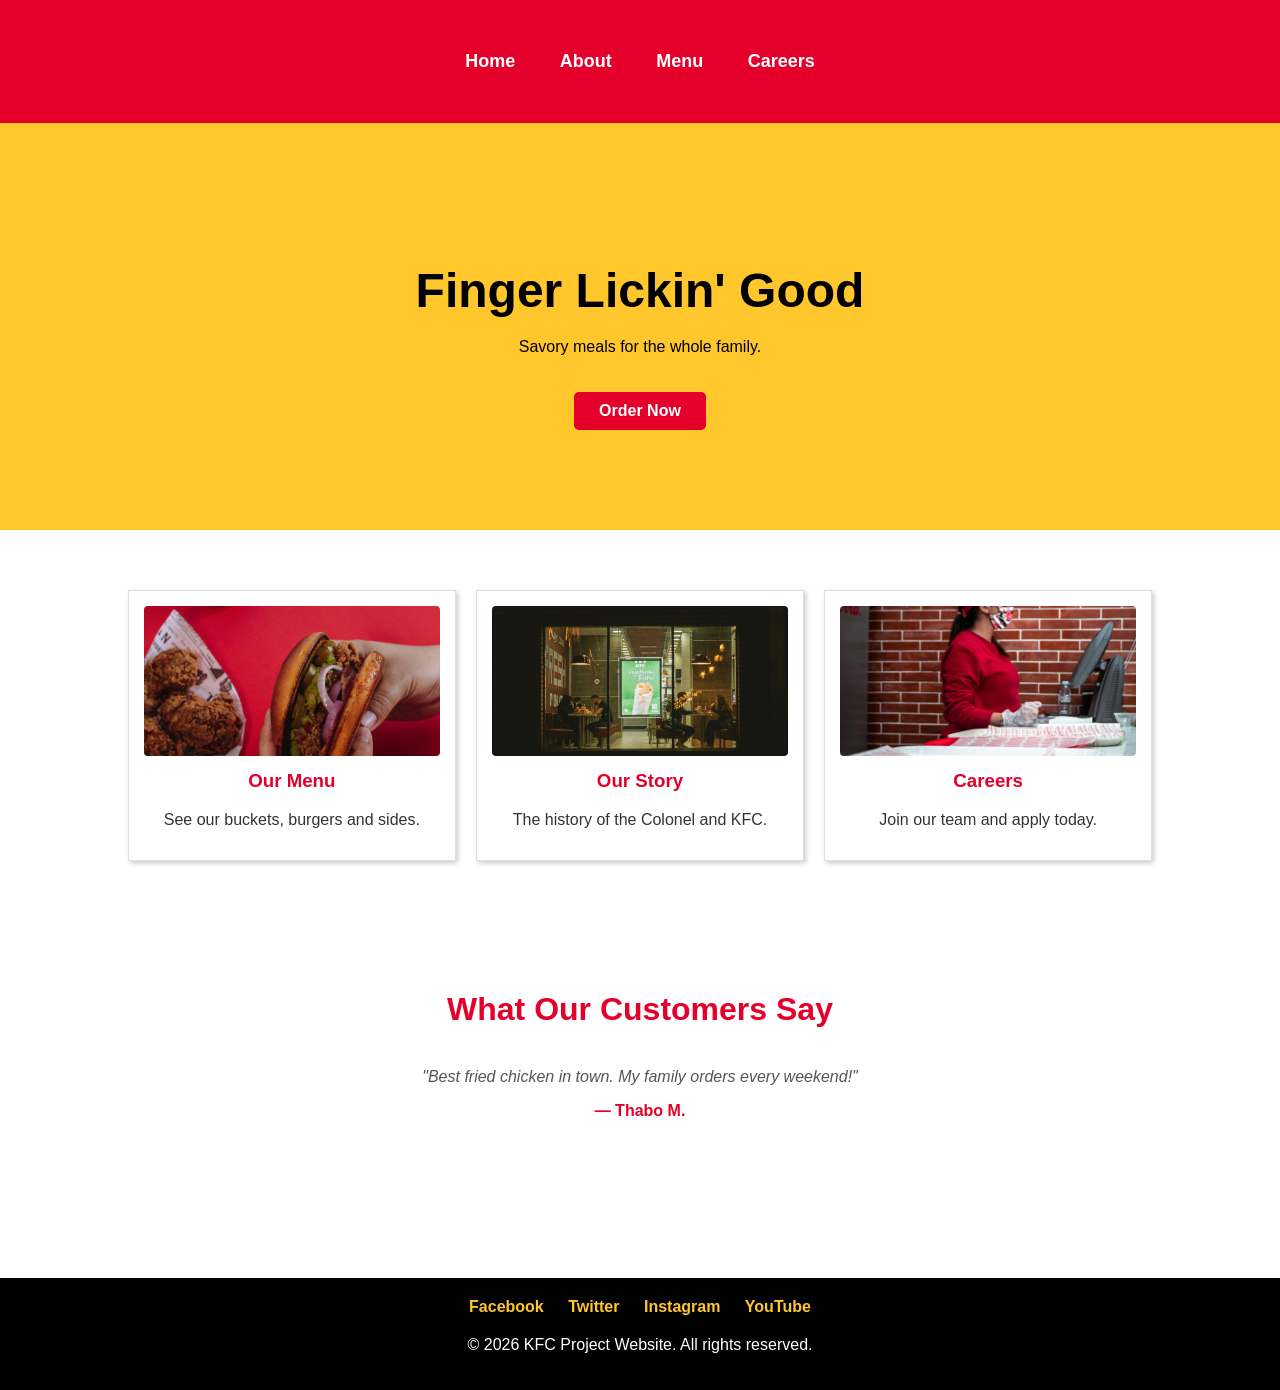
==== index.html @ 2c222c82 "Add files via upload" ====
<!DOCTYPE html>
<html lang="en">
<head>
    <meta charset="UTF-8">
    <meta name="viewport" content="width=device-width, initial-scale=1.0">
    <meta name="description" content="KFC South Africa — Finger Lickin' Good chicken, buckets, burgers, and sides. Order online or find a store near you.">
    <meta name="keywords" content="KFC, fried chicken, buckets, burgers, sides, order KFC, KFC South Africa, Finger Lickin Good">
    <link rel="canonical" href="https://yourusername.github.io/kfc-website/index.html">
    <meta property="og:title" content="KFC — Finger Lickin' Good">
    <meta property="og:description" content="KFC South Africa — Finger Lickin' Good chicken, buckets, burgers, and sides. Order online or find a store near you.">
    <meta property="og:type" content="website">
    <meta property="og:url" content="https://yourusername.github.io/kfc-website/index.html">
    <meta property="og:image" content="https://yourusername.github.io/kfc-website/_images/_gallery/menu.jpg">
    <title>KFC Project - Home</title>
    <link rel="stylesheet" href="_css-assets/style.css">
</head>
<body>

    <header>
        <div class="container">
            <nav>
                <ul>
                    <li><a href="index.html">Home</a></li>
                    <li><a href="about_us.html">About</a></li>
                    <li><a href="menu.html">Menu</a></li>
                    <li><a href="careers.html">Careers</a></li>
                </ul>
            </nav>
        </div>
    </header>

    <section class="hero">
        <div class="container">
            <h1>Finger Lickin' Good</h1>
            <p>Savory meals for the whole family.</p>
            <a href="menu.html" class="btn">Order Now</a>
        </div>
    </section>

    <div class="container">
        <div class="cards-wrapper">
            
            <a href="menu.html" class="card-link">
                <div class="card">
                    <img src="_images/_gallery/menu.jpg" 
                         srcset="_images/_gallery/menu-small.jpg 300w, _images/_gallery/menu.jpg 800w" 
                         sizes="(max-width: 768px) 100vw, 33vw" 
                         alt="KFC menu featuring buckets of fried chicken, burgers, and sides"
                         width="800" 
                         height="600"
                         loading="lazy">
                    <h3>Our Menu</h3>
                    <p>See our buckets, burgers and sides.</p>
                </div>
            </a>

            <a href="about_us.html" class="card-link">
                <div class="card">
                    <img src="_images/_gallery/story.jpg" 
                         srcset="_images/_gallery/story-small.jpg 300w, _images/_gallery/story.jpg 800w" 
                         sizes="(max-width: 768px) 100vw, 33vw" 
                         alt="Colonel Harland Sanders portrait and the story behind KFC"
                         width="800" 
                         height="600"
                         loading="lazy">
                    <h3>Our Story</h3>
                    <p>The history of the Colonel and KFC.</p>
                </div>
            </a>

            <a href="careers.html" class="card-link">
                <div class="card">
                    <img src="_images/_gallery/careers.jpg" 
                         srcset="_images/_gallery/careers-small.jpg 300w, _images/_gallery/careers.jpg 800w" 
                         sizes="(max-width: 768px) 100vw, 33vw" 
                         alt="KFC team members working in a restaurant kitchen"
                         width="800" 
                         height="600"
                         loading="lazy">
                    <h3>Careers</h3>
                    <p>Join our team and apply today.</p>
                </div>
            </a>

        </div>
    </div>

    <div class="container">
        <h2 class="section-title" style="margin-top: 50px;">What Our Customers Say</h2>
        <div class="testimonial-rotator" id="testimonial-rotator">
            <blockquote class="testimonial active">
                <p>"Best fried chicken in town. My family orders every weekend!"</p>
                <cite>— Thabo M.</cite>
            </blockquote>
            <blockquote class="testimonial">
                <p>"The Zinger Burger never disappoints. Crispy, spicy, perfect."</p>
                <cite>— Sarah K.</cite>
            </blockquote>
            <blockquote class="testimonial">
                <p>"Quick delivery and always hot. KFC is our go-to for family dinners."</p>
                <cite>— David N.</cite>
            </blockquote>
        </div>
    </div>

    <footer>
        <div class="footer-social">
            <a href="https://facebook.com/kfc" target="_blank" rel="noopener noreferrer" aria-label="KFC Facebook">Facebook</a>
            <a href="https://twitter.com/kfc" target="_blank" rel="noopener noreferrer" aria-label="KFC Twitter">Twitter</a>
            <a href="https://instagram.com/kfc" target="_blank" rel="noopener noreferrer" aria-label="KFC Instagram">Instagram</a>
            <a href="https://youtube.com/kfc" target="_blank" rel="noopener noreferrer" aria-label="KFC YouTube">YouTube</a>
        </div>
        <p>&copy; 2026 KFC Project Website. All rights reserved.</p>
    </footer>

    <script src="_js/main.js"></script>
</body>
</html>
---- _css-assets/style.css ----
html {
  box-sizing: border-box;
}

*, *:before, *:after {
  box-sizing: inherit;
}

body {
    font-family: sans-serif;
    margin: 0;
    padding: 0;
    color: #333;
    background-color: #fff;
}

.container {
    width: 80%;
    max-width: 1200px;
    margin: 0 auto;
    padding: 1.25rem 0;
}

header {
    background-color: #E4002B;
    padding: 0.9375rem 0;
    color: white;
}

nav ul {
    list-style: none;
    padding: 0;
    text-align: center;
}

nav li {
    display: inline;
    margin: 0 1.25rem;
}

nav a {
    color: white;
    text-decoration: none;
    font-weight: bold;
    font-size: 1.125rem;
}

.hero {
    background-color: #FFC72C;
    text-align: center;
    padding: 5rem 1.25rem;
    color: black;
}

.hero h1 {
    font-size: 3rem;
    margin-bottom: 1.25rem;
}

.cards-wrapper {
    display: flex;
    justify-content: space-between;
    gap: 1.25rem;
    margin-top: 2.5rem;
    margin-bottom: 2.5rem;
}

.card-link {
    text-decoration: none;
    color: inherit;
    width: 32%;
    display: block;
}

.card {
    background: white;
    border: 0.0625rem solid #ddd;
    padding: 0.9375rem;
    box-shadow: 2px 2px 5px #ccc;
    text-align: center;
    transition: transform 0.2s;
    height: 100%;
}

.card:hover {
    transform: translateY(-5px);
    border-color: #E4002B;
}

.card img {
    width: 100%;
    height: 9.375rem;
    object-fit: cover;
    border-radius: 4px;
}

.card h3 {
    margin-top: 0.625rem;
    color: #E4002B;
}

.btn {
    display: inline-block;
    padding: 0.625rem 1.5625rem;
    background-color: #E4002B;
    color: white;
    text-decoration: none;
    border-radius: 5px;
    font-weight: bold;
    margin-top: 1.25rem;
}

.section-title {
    text-align: center;
    font-size: 2rem;
    margin-bottom: 2.5rem;
    color: #E4002B;
}

.section-subtitle {
    text-align: center;
    font-size: 1.5rem;
    margin-bottom: 1.25rem;
    color: #333;
}

.about-content {
    display: flex;
    align-items: center;
    gap: 1.25rem;
}

.about-content img {
    width: 50%;
}

.accordion {
    max-width: 800px;
    margin: 0 auto 2.5rem auto;
}

.accordion-item {
    border: 0.0625rem solid #ddd;
    margin-bottom: 0.625rem;
    border-radius: 5px;
    overflow: hidden;
}

.accordion-header {
    width: 100%;
    background: #f9f9f9;
    border: none;
    padding: 1rem;
    text-align: left;
    font-size: 1.125rem;
    font-weight: bold;
    cursor: pointer;
    display: flex;
    justify-content: space-between;
    align-items: center;
}

.accordion-header:hover {
    background: #eee;
}

.accordion-icon {
    font-size: 1.5rem;
    line-height: 1;
}

.accordion-body {
    display: none;
    padding: 1rem;
    border-top: 0.0625rem solid #ddd;
}

.accordion-body.active {
    display: block;
}

.values-grid {
    display: grid;
    grid-template-columns: repeat(auto-fit, minmax(250px, 1fr));
    gap: 1.25rem;
    margin-bottom: 2.5rem;
}

.value-card {
    background: #f9f9f9;
    padding: 1.5rem;
    border-radius: 5px;
    text-align: center;
    border: 0.0625rem solid #eee;
}

.value-card h3 {
    color: #E4002B;
}

.menu-grid {
    display: grid;
    grid-template-columns: repeat(auto-fill, minmax(200px, 1fr));
    gap: 1.25rem;
}

.menu-item {
    border: 0.0625rem solid #eee;
    padding: 0.9375rem;
    text-align: center;
    overflow: hidden;
}

.menu-item.hidden {
    display: none;
}

.menu-item img {
    width: 100%;
    height: 7.5rem;
    object-fit: cover;
    cursor: pointer;
    transition: transform 0.3s ease;
}

.menu-item img:hover {
    transform: scale(1.1);
}

.price {
    color: #E4002B;
    font-weight: bold;
    font-size: 1.125rem;
}

.search-input {
    width: 100%;
    max-width: 400px;
    display: block;
    margin: 0 auto 2.5rem auto;
    padding: 0.625rem;
    border: 0.0625rem solid #ddd;
    border-radius: 3px;
    font-size: 1rem;
}

.menu-filter-tabs, .job-filter-tabs {
    text-align: center;
    margin-bottom: 2.5rem;
}

.filter-btn {
    background: #eee;
    border: none;
    padding: 0.625rem 1.25rem;
    margin: 0 0.3125rem;
    cursor: pointer;
    border-radius: 3px;
    font-size: 1rem;
}

.filter-btn.active {
    background: #E4002B;
    color: white;
}

.job-listings {
    display: grid;
    grid-template-columns: repeat(auto-fill, minmax(300px, 1fr));
    gap: 1.25rem;
    margin-bottom: 1.25rem;
}

.job-card {
    border: 0.0625rem solid #ddd;
    padding: 1.25rem;
    border-radius: 5px;
}

.job-card.hidden {
    display: none;
}

.job-location {
    font-size: 0.875rem;
    color: #777;
}

.job-tag {
    display: inline-block;
    background: #FFC72C;
    padding: 0.3125rem 0.625rem;
    border-radius: 3px;
    font-size: 0.875rem;
    margin-top: 0.625rem;
    font-weight: bold;
}

.career-form, .enquiry-form-wrapper {
    background: #222;
    color: white;
    padding: 2.5rem;
    border-radius: 10px;
    max-width: 500px;
    margin: 0 auto;
}

.contact-layout {
    display: flex;
    gap: 2.5rem;
    margin-bottom: 2.5rem;
}

.contact-form-wrapper {
    flex: 1;
}

.contact-info {
    flex: 1;
}

.contact-info h2 {
    color: #E4002B;
}

.info-item {
    margin-bottom: 1.5rem;
}

.info-item h3 {
    margin-bottom: 0.3125rem;
}

.info-item a {
    color: #E4002B;
    text-decoration: none;
}

.info-item a:hover {
    text-decoration: underline;
}

input, select, textarea {
    width: 100%;
    padding: 0.625rem;
    margin-bottom: 0.9375rem;
    border: none;
    border-radius: 3px;
    font-family: inherit;
}

textarea {
    resize: vertical;
}

.form-error {
    color: #ff4d4d;
    font-size: 0.875rem;
    margin-bottom: 0.625rem;
    display: none;
}

.form-success {
    color: #4caf50;
    font-size: 0.875rem;
    margin-bottom: 0.625rem;
    display: none;
}

.gallery {
    display: grid;
    grid-template-columns: repeat(auto-fill, minmax(200px, 1fr));
    gap: 1.25rem;
    margin-bottom: 2.5rem;
}

.gallery-item {
    cursor: pointer;
    border-radius: 5px;
    overflow: hidden;
    position: relative;
}

.gallery-item img {
    width: 100%;
    height: 9.375rem;
    object-fit: cover;
    transition: transform 0.3s ease;
    display: block;
}

.gallery-item:hover img {
    transform: scale(1.1);
}

.lightbox {
    display: none;
    position: fixed;
    top: 0;
    left: 0;
    width: 100%;
    height: 100%;
    background: rgba(0, 0, 0, 0.9);
    z-index: 1000;
    justify-content: center;
    align-items: center;
    flex-direction: column;
    opacity: 0;
    transition: opacity 0.3s ease;
}

.lightbox.active {
    display: flex;
    opacity: 1;
}

.lightbox-img {
    max-width: 90%;
    max-height: 80%;
    object-fit: contain;
    border-radius: 5px;
    transform: scale(0.8);
    transition: transform 0.3s ease;
    cursor: pointer;
}

.lightbox.active .lightbox-img {
    transform: scale(1);
}

.lightbox-caption {
    color: white;
    margin-top: 1rem;
    font-size: 1.125rem;
}

.lightbox-close, .lightbox-prev, .lightbox-next {
    position: absolute;
    background: transparent;
    color: white;
    font-size: 2.5rem;
    border: none;
    cursor: pointer;
    padding: 1rem;
    transition: color 0.2s;
}

.lightbox-close:hover, .lightbox-prev:hover, .lightbox-next:hover {
    color: #E4002B;
}

.lightbox-close {
    top: 1rem;
    right: 1.5rem;
    font-size: 3rem;
}

.lightbox-prev {
    left: 1rem;
    top: 50%;
    transform: translateY(-50%);
}

.lightbox-next {
    right: 1rem;
    top: 50%;
    transform: translateY(-50%);
}

.testimonial-rotator {
    text-align: center;
    max-width: 600px;
    margin: 0 auto 2.5rem auto;
    min-height: 100px;
}

.testimonial {
    display: none;
    font-style: italic;
    color: #555;
}

.testimonial.active {
    display: block;
}

.testimonial cite {
    display: block;
    margin-top: 0.625rem;
    font-style: normal;
    font-weight: bold;
    color: #E4002B;
}

.footer-social {
    margin-bottom: 1.25rem;
}

.footer-social a {
    color: #FFC72C;
    text-decoration: none;
    margin: 0 0.625rem;
    font-weight: bold;
}

.footer-social a:hover {
    text-decoration: underline;
}

footer {
    background-color: #000;
    color: white;
    text-align: center;
    padding: 1.25rem;
    margin-top: 3.125rem;
}

@media (max-width: 768px) {
    .cards-wrapper {
        flex-direction: column;
    }
    
    .card-link {
        width: 100%;
    }
    
    .about-content {
        display: block;
    }

    .about-content img {
        width: 100%;
        margin-bottom: 0.9375rem;
    }
    
    nav li {
        display: block;
        margin: 0.625rem 0;
    }

    .contact-layout {
        flex-direction: column;
    }

    .job-listings {
        grid-template-columns: 1fr;
    }
}
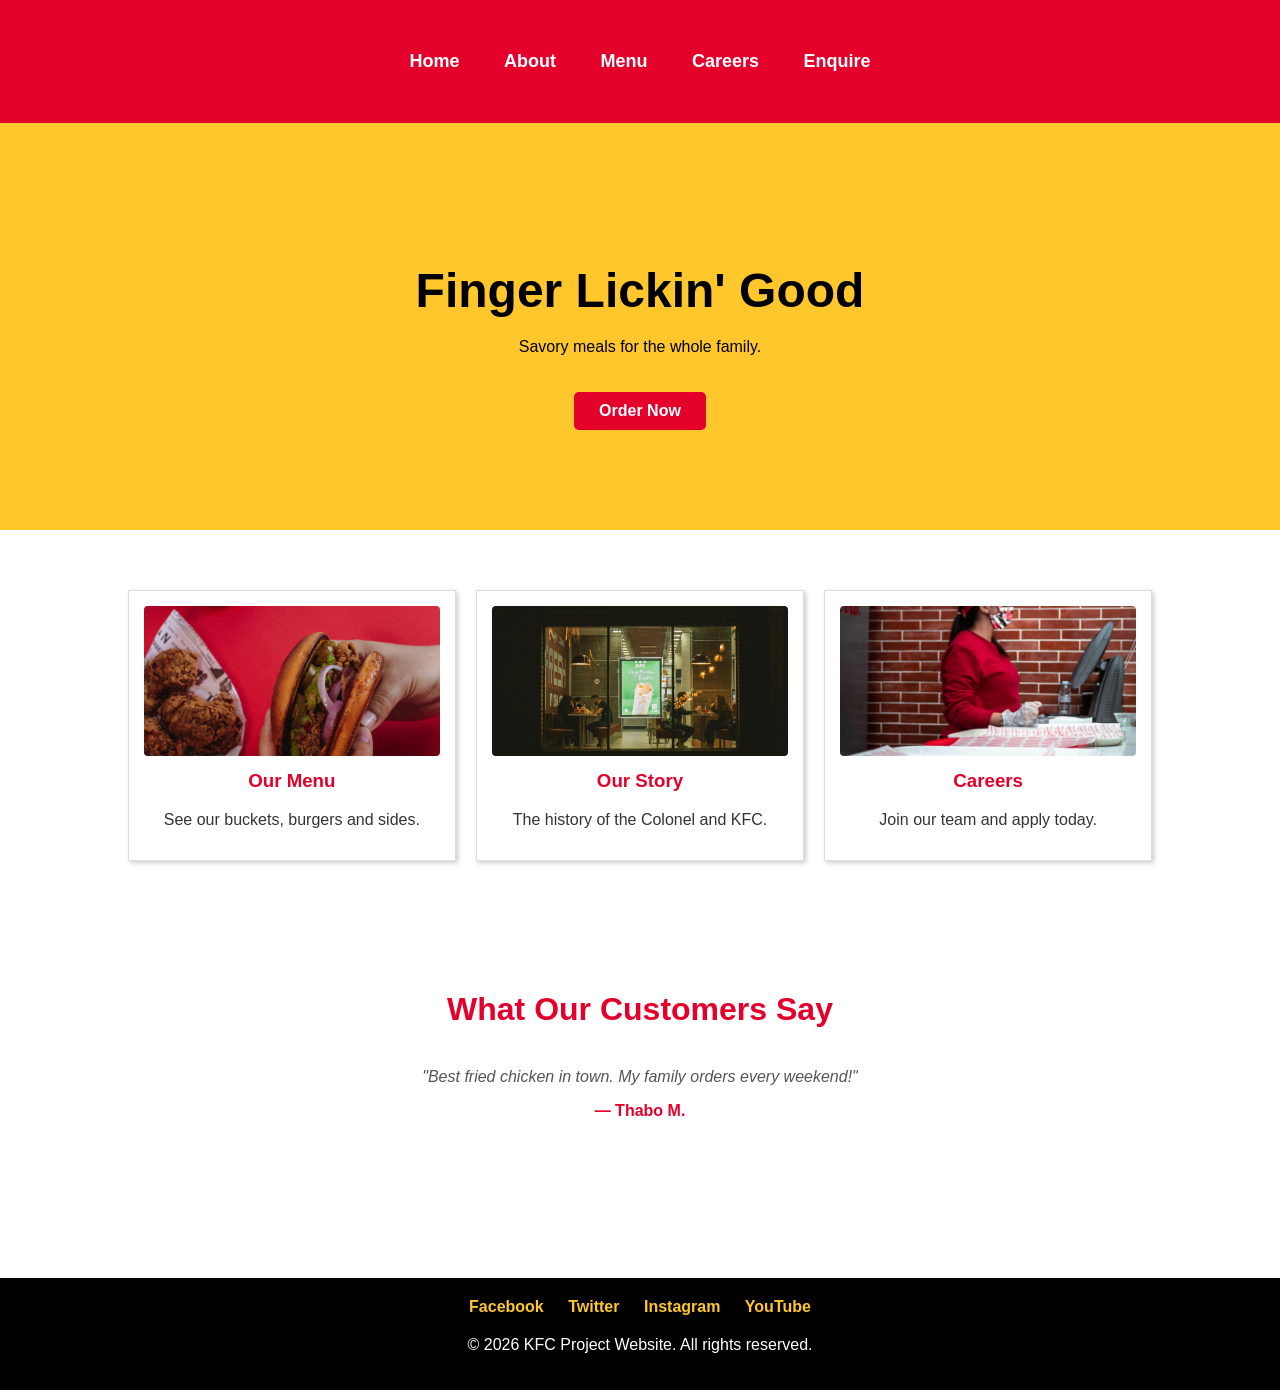
==== commit 36d68a2c: "Update index.html" ====
--- a/index.html
+++ b/index.html
@@ -24,6 +24,7 @@
                     <li><a href="about_us.html">About</a></li>
                     <li><a href="menu.html">Menu</a></li>
                     <li><a href="careers.html">Careers</a></li>
+                    <li><a href="enquiry.html">Enquire</a></li>
                 </ul>
             </nav>
         </div>
@@ -115,4 +116,4 @@
 
     <script src="_js/main.js"></script>
 </body>
-</html>+</html>
